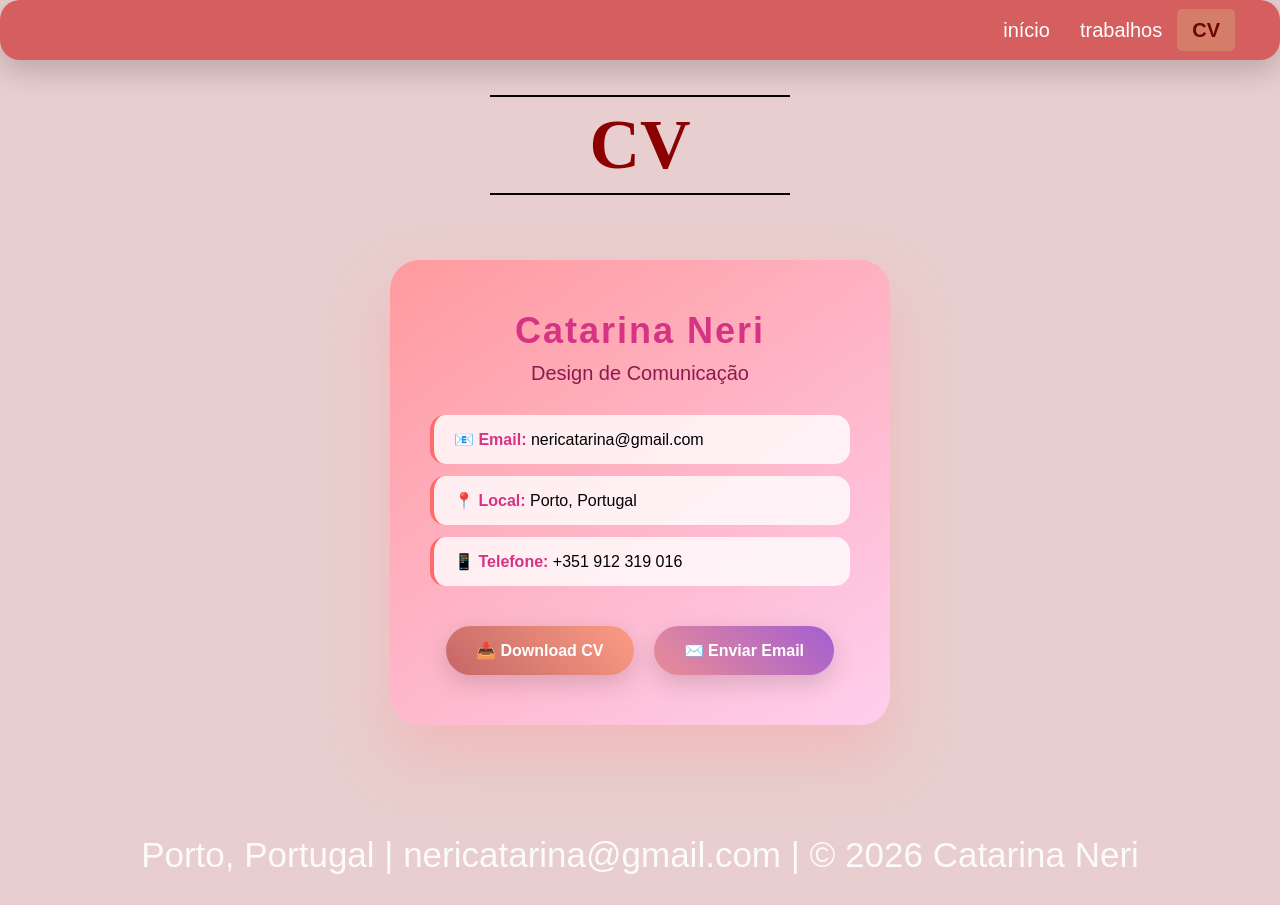
==== CV.html @ a05a5390 "Add files via upload" ====
<!DOCTYPE html>
<html>
<head>
  <meta charset="UTF-8">
  <title>CV - Catarina Neri</title>
  <link rel="stylesheet" href="estilos.css">
</head>
<body>

<div id="cabecalho">
  <ul>
    <li><a href="index.html">início</a></li>
    <li><a href="trabalhos.html">trabalhos</a></li>
    <li><a href="CV.html" class="active">CV</a></li>
  </ul>
</div>

<h1 class="portfolio-title">CV</h1>

<div class="cv-container">
  <div class="cv-card">
    <div class="cv-header">
      <h2>Catarina Neri</h2>
      <p>Design de Comunicação</p>
    </div>
    
    <div class="cv-info">
      <div class="info-item">
        <strong>📧 Email:</strong> nericatarina@gmail.com
      </div>
      <div class="info-item">
        <strong>📍 Local:</strong> Porto, Portugal
      </div>
      <div class="info-item">
        <strong>📱 Telefone:</strong> +351 912 319 016
      </div>
    </div>
    
    <div class="cv-buttons">
      <a href="assets/catarinacv.pdf" class="btn-download" download>📥 Download CV</a>
      <a href="mailto:nericatarina@gmail.com" class="btn-contact">✉️ Enviar Email</a>

    </div>
   
    </div>

</div>

<footer>
  <p>Porto, Portugal | nericatarina@gmail.com | © 2026 Catarina Neri</p>
</footer>
</body>
</html>
---- estilos.css ----
body {
    font-family: Arial,sans-serif;
    background-color: rgb(232, 206, 206);
    margin: 0px;
    padding:0px;
}

.myDiv {
  background: linear-gradient(145deg, #e36a48 0%, #aa2525 100%);
  width: 90%;
  max-width: 600px;
  margin: 40px auto;
  padding: 40px;
  border-radius: 20px;
  box-shadow: 0 20px 40px rgba(0,0,0,0.15);
  font-family: 'Inter', sans-serif;
  color: white;
  line-height: 1.7;
}

.myDiv h2 {
  font-size: 28px;
  font-weight: 700;
  margin-bottom: 20px;
  text-align: center;
  letter-spacing: 1px;
}

.myDiv p {
  font-size: 18px;
  font-weight: 300;
  margin-bottom: 15px;
  text-shadow: 0 2px 4px rgba(0,0,0,0.3);
}


.portfolio-title {
    text-align: center;
    position: relative;
    font-size: 70px;
    color: darkred;
    margin: 50px 0;
    line-height: 1;
   
  font-family: 'Playfair Display', serif ;
}
  

  .portfolio-title::before {
    content: "";
    position: absolute;
    top: -15px;
    left: 50%;
    transform: translateX(-50%);
    width: 300px;
    height: 2px;
    background-color: black;
  }

  .portfolio-title::after {
    content: "";
    position: absolute;
    bottom: -15px;
    left: 50%;
    transform: translateX(-50%);
    width: 300px;
    height: 2px;
    background-color: black;
  }



a {
    color:blue (22,22,175);
    text-decoration:  none; 
  }
  ul { 
      list-style-type: none;
      padding: 0;
  }

h1 {
    color: rgb(145, 14, 14);
    text-align: center;
    font-size: 60px; 
}

p {
    font-size: 35px;
}

#cabecalho {
    background-color: rgb(213, 94, 94);
    margin: 0px;
    padding: 25px;
    display: flex; 
    justify-content: space-between; 
    align-items: center;
}

#cabecalho ul {
    display: flex;
    margin: 0;
    padding: 0;
    width: 100%; 
    justify-content: space-between; 
}

#cabecalho li {
    display: inline;
}


#cabecalho a:active {
    color: rgb(15, 181, 231);
}

#cabecalho ul {
  display: flex;
  justify-content: space-between;
  list-style: none;
  margin: 0;
  padding: 0;
}

#cabecalho a {
  color: white;
  text-decoration: none;
  padding: 10px 15px;
  border-radius: 5px;
  transition: background-color 0.3s;
}

#cabecalho a:hover {
  background-color: rgba(255,255,255,0.2);
}


#cabecalho a.active {
  background-color: rgb(212, 125, 105);
  color: black;
  font-weight: bold;
}
#cabecalho a.active {
  color: rgb(111, 6, 4) !important;
  font-weight: bold;
}

#cabecalho a:hover {
  color: lightgray;
}

.nome {
  background: linear-gradient(145deg, #ff9a9e 0%, #fecfef 100%);
  width: 90%;
  max-width: 600px;
  margin: 20px auto;
  padding: 25px;
  border-radius: 20px;
  box-shadow: 0 15px 30px rgba(0,0,0,0.1);
  font-family: 'Inter', sans-serif;
  text-align: center;
}

.nome p {
  font-size: 32px;
  font-weight: 700;
  color: #d63384;
  margin: 5px 0;
  letter-spacing: 2px;
}

.nome p:nth-child(2) {
  font-size: 20px;
  font-weight: 400;
  color: #6f42c1;
  margin-top: 10px;
}

h1 { font-family: Georgia, serif !important; }
body { scroll-behavior: smooth; }
footer {
  background: linear-gradient(rgb(130, 59, 58));
  color: white;
  text-align: center;
  padding: 30px 20px;
  margin-top: 80px;
  font-family: 'Inter', sans-serif;
  font-size: 16px;
}

footer p {
  margin: 0;
  opacity: 0.9;
}

#cabecalho {
  position: fixed;
  top: 30px;
  right: 30px ;
  z-index: 1000 ;
  box-shadow: 0 20px 40px rgba(0,0,0,0.3) ;
  border-radius: 20px;
}
#cabecalho {
  position: sticky ;
  top: 0 ;
  z-index: 100 ;
  box-shadow: 0 10px 30px rgba(0,0,0,0.2) ;
}
#cabecalho { 
  padding: 30px 5px ; 
  font-size: 14px ; 
}
#cabecalho { font-size: 20px ; }

#cabecalho { height: 40px !important; padding: 10px 25px !important; }

.galeria {
  display: flex;
  flex-wrap: wrap;
  gap: 25px;
  max-width: 1200px;
  margin: 60px auto;
  padding: 0 20px;
  justify-content: center;
}

.projeto {
  position: relative;
  width: 320px;
  height: 420px;
  border-radius: 20px;
  overflow: hidden;
  box-shadow: 0 15px 35px rgba(0,0,0,0.2);
}


.projeto img {
  width: 100%;
  height: 100%;
  object-fit: cover;
}


.info {
  position: absolute;
  bottom: 15px;
  left: 15px;
  background: white;
  padding: 15px 20px;
  border-radius: 12px;
  box-shadow: 0 5px 20px rgba(0,0,0,0.2);
}


.info h3 { margin: 0 0 5px 0; color: #2c3e50; font-size: 20px; }
.info p { margin: 0; color: #7f8c8d; font-size: 14px; }


.cv-container {
  max-width: 500px;
  margin: 80px auto;
  padding: 0 20px;
}

.cv-card {
  background: linear-gradient(145deg, #ff9a9e 0%, #fecfef 100%);
  border-radius: 30px;
  padding: 50px 40px;
  box-shadow: 0 30px 60px rgba(255,154,158,0.4);
  text-align: center;
  font-family: 'Inter', sans-serif;
}

.cv-header h2 {
  font-size: 36px;
  color: #d63384;
  margin: 0 0 10px 0;
  font-weight: 700;
  letter-spacing: 2px;
}

.cv-header p {
  font-size: 20px;
  color: #8b1a4e;
  margin: 0 0 30px 0;
  font-weight: 400;
}

.cv-info {
  text-align: left;
  margin-bottom: 40px;
}

.info-item {
  background: rgba(255,255,255,0.8);
  padding: 15px 20px;
  margin-bottom: 12px;
  border-radius: 15px;
  border-left: 4px solid #ff6b6b;
  font-size: 16px;
}

.info-item strong {
  color: #d63384;
}

.cv-buttons {
  display: flex;
  gap: 20px;
  justify-content: center;
  flex-wrap: wrap;
}

.btn-download, .btn-contact {
  padding: 15px 30px;
  border-radius: 25px;
  text-decoration: none;
  font-weight: 600;
  font-size: 16px;
  transition: all 0.3s ease;
  box-shadow: 0 8px 25px rgba(0,0,0,0.15);
}

.btn-download {
  background: linear-gradient(45deg, #c56666, #fb9d84);
  color: white;
}

.btn-contact {
  background: linear-gradient(45deg, #ea8d96, #a45ed2);
  color: white;
}

.btn-download:hover, .btn-contact:hover, 

  transform: translateY(-3px);
  box-shadow: 0 15px 35px rgba(0,0,0,0.25);
}
h1 { font-family: Georgia, serif !important; }

#cabecalho ul {
  justify-content: flex-end ;  
  padding-right: 20px ;        
}
.modal {
  display: none;
  position: fixed;
  z-index: 1000;
  left: 0;
  top: 0;
  width: 100%;
  height: 100%;
  background: rgba(0,0,0,0.8);
}

.modal-conteudo {
  background: #fff;
  margin: 10% auto;
  padding: 30px;
  border-radius: 15px;
  width: 80%;
  max-width: 600px;
  text-align: center;
  color: #333;
}

.fechar {
  color: #999;
  float: right;
  font-size: 35px;
  font-weight: bold;
  cursor: pointer;
}
.fechar:hover { color: #f00; }
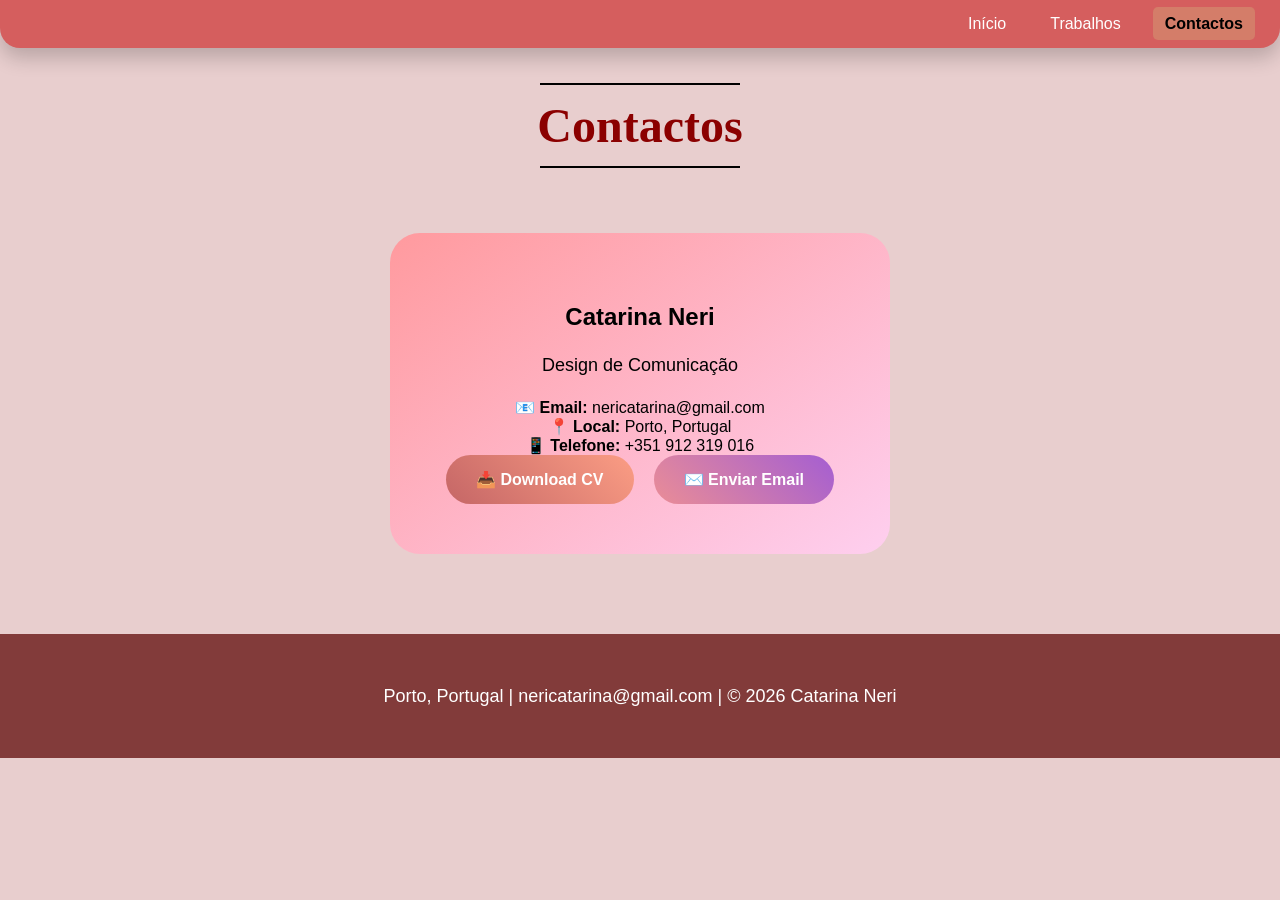
==== commit 5f140456: "actualizei" ====
--- a/CV.html
+++ b/CV.html
@@ -2,20 +2,20 @@
 <html>
 <head>
   <meta charset="UTF-8">
-  <title>CV - Catarina Neri</title>
+  <title>Contactos - Catarina Neri</title>
   <link rel="stylesheet" href="estilos.css">
 </head>
 <body>
 
 <div id="cabecalho">
   <ul>
-    <li><a href="index.html">início</a></li>
-    <li><a href="trabalhos.html">trabalhos</a></li>
-    <li><a href="CV.html" class="active">CV</a></li>
+    <li><a href="index.html">Início</a></li>
+    <li><a href="trabalhos.html">Trabalhos</a></li>
+    <li><a href="CV.html" class="active">Contactos</a></li>
   </ul>
 </div>
 
-<h1 class="portfolio-title">CV</h1>
+<h1 class="portfolio-title">Contactos</h1>
 
 <div class="cv-container">
   <div class="cv-card">
--- a/estilos.css
+++ b/estilos.css
@@ -1,123 +1,25 @@
 body {
-    font-family: Arial,sans-serif;
-    background-color: rgb(232, 206, 206);
-    margin: 0px;
-    padding:0px;
-}
-
-.myDiv {
-  background: linear-gradient(145deg, #e36a48 0%, #aa2525 100%);
-  width: 90%;
-  max-width: 600px;
-  margin: 40px auto;
-  padding: 40px;
-  border-radius: 20px;
-  box-shadow: 0 20px 40px rgba(0,0,0,0.15);
-  font-family: 'Inter', sans-serif;
-  color: white;
-  line-height: 1.7;
-}
-
-.myDiv h2 {
-  font-size: 28px;
-  font-weight: 700;
-  margin-bottom: 20px;
-  text-align: center;
-  letter-spacing: 1px;
-}
-
-.myDiv p {
-  font-size: 18px;
-  font-weight: 300;
-  margin-bottom: 15px;
-  text-shadow: 0 2px 4px rgba(0,0,0,0.3);
-}
-
-
-.portfolio-title {
-    text-align: center;
-    position: relative;
-    font-size: 70px;
-    color: darkred;
-    margin: 50px 0;
-    line-height: 1;
-   
-  font-family: 'Playfair Display', serif ;
-}
-  
-
-  .portfolio-title::before {
-    content: "";
-    position: absolute;
-    top: -15px;
-    left: 50%;
-    transform: translateX(-50%);
-    width: 300px;
-    height: 2px;
-    background-color: black;
-  }
-
-  .portfolio-title::after {
-    content: "";
-    position: absolute;
-    bottom: -15px;
-    left: 50%;
-    transform: translateX(-50%);
-    width: 300px;
-    height: 2px;
-    background-color: black;
-  }
-
-
-
-a {
-    color:blue (22,22,175);
-    text-decoration:  none; 
-  }
-  ul { 
-      list-style-type: none;
-      padding: 0;
-  }
-
-h1 {
-    color: rgb(145, 14, 14);
-    text-align: center;
-    font-size: 60px; 
-}
-
-p {
-    font-size: 35px;
+  font-family: Arial, sans-serif;
+  background-color: rgb(232, 206, 206);
+  margin: 0;
+  padding: 0;
+  scroll-behavior: smooth;
 }
 
 #cabecalho {
-    background-color: rgb(213, 94, 94);
-    margin: 0px;
-    padding: 25px;
-    display: flex; 
-    justify-content: space-between; 
-    align-items: center;
-}
-
-#cabecalho ul {
-    display: flex;
-    margin: 0;
-    padding: 0;
-    width: 100%; 
-    justify-content: space-between; 
-}
-
-#cabecalho li {
-    display: inline;
-}
-
-
-#cabecalho a:active {
-    color: rgb(15, 181, 231);
+  background-color: rgb(213, 94, 94);
+  padding: 15px 25px;
+  position: sticky;
+  top: 0;
+  z-index: 1000;
+  border-radius: 0 0 20px 20px;
+  box-shadow: 0 10px 20px rgba(0,0,0,0.2);
 }
 
 #cabecalho ul {
   display: flex;
-  justify-content: space-between;
+  justify-content: flex-end;
+  gap: 20px;
   list-style: none;
   margin: 0;
   padding: 0;
@@ -126,95 +28,79 @@
 #cabecalho a {
   color: white;
   text-decoration: none;
-  padding: 10px 15px;
+  padding: 8px 12px;
   border-radius: 5px;
-  transition: background-color 0.3s;
 }
 
 #cabecalho a:hover {
   background-color: rgba(255,255,255,0.2);
 }
 
-
 #cabecalho a.active {
   background-color: rgb(212, 125, 105);
   color: black;
   font-weight: bold;
 }
-#cabecalho a.active {
-  color: rgb(111, 6, 4) !important;
-  font-weight: bold;
+
+h1 {
+  color: rgb(145, 14, 14);
+  text-align: center;
+  font-size: 60px;
+  font-family: Georgia, serif;
 }
 
-#cabecalho a:hover {
-  color: lightgray;
+p {
+  font-size: 18px;
+  line-height: 1.6;
 }
 
-.nome {
-  background: linear-gradient(145deg, #ff9a9e 0%, #fecfef 100%);
+.nome, .myDiv {
   width: 90%;
   max-width: 600px;
   margin: 20px auto;
   padding: 25px;
   border-radius: 20px;
-  box-shadow: 0 15px 30px rgba(0,0,0,0.1);
-  font-family: 'Inter', sans-serif;
+  color: white;
   text-align: center;
 }
 
-.nome p {
-  font-size: 32px;
-  font-weight: 700;
+.nome {
+  background: linear-gradient(145deg, #ff9a9e 0%, #fecfef 100%);
   color: #d63384;
-  margin: 5px 0;
-  letter-spacing: 2px;
 }
 
-.nome p:nth-child(2) {
-  font-size: 20px;
-  font-weight: 400;
-  color: #6f42c1;
-  margin-top: 10px;
+.myDiv {
+  background: linear-gradient(145deg, #e36a48 0%, #aa2525 100%);
+  box-shadow: 0 20px 40px rgba(0,0,0,0.15);
 }
 
-h1 { font-family: Georgia, serif !important; }
-body { scroll-behavior: smooth; }
-footer {
-  background: linear-gradient(rgb(130, 59, 58));
-  color: white;
+.portfolio-title {
   text-align: center;
-  padding: 30px 20px;
-  margin-top: 80px;
-  font-family: 'Inter', sans-serif;
-  font-size: 16px;
+  font-size: 48px;
+  color: darkred;
+  margin: 50px 0;
+  font-family: 'Playfair Display', serif;
+  position: relative;
 }
 
-footer p {
-  margin: 0;
-  opacity: 0.9;
+.portfolio-title::before,
+.portfolio-title::after {
+  content: "";
+  position: absolute;
+  left: 50%;
+  transform: translateX(-50%);
+  width: 200px;
+  height: 2px;
+  background-color: black;
 }
 
-#cabecalho {
-  position: fixed;
-  top: 30px;
-  right: 30px ;
-  z-index: 1000 ;
-  box-shadow: 0 20px 40px rgba(0,0,0,0.3) ;
-  border-radius: 20px;
+.portfolio-title::before {
+  top: -15px;
 }
-#cabecalho {
-  position: sticky ;
-  top: 0 ;
-  z-index: 100 ;
-  box-shadow: 0 10px 30px rgba(0,0,0,0.2) ;
+
+.portfolio-title::after {
+  bottom: -15px;
 }
-#cabecalho { 
-  padding: 30px 5px ; 
-  font-size: 14px ; 
-}
-#cabecalho { font-size: 20px ; }
-
-#cabecalho { height: 40px !important; padding: 10px 25px !important; }
 
 .galeria {
   display: flex;
@@ -235,13 +121,11 @@
   box-shadow: 0 15px 35px rgba(0,0,0,0.2);
 }
 
-
 .projeto img {
   width: 100%;
   height: 100%;
   object-fit: cover;
 }
-
 
 .info {
   position: absolute;
@@ -250,13 +134,19 @@
   background: white;
   padding: 15px 20px;
   border-radius: 12px;
-  box-shadow: 0 5px 20px rgba(0,0,0,0.2);
 }
 
+.info h3 {
+  margin: 0 0 5px 0;
+  font-size: 20px;
+  color: #2c3e50;
+}
 
-.info h3 { margin: 0 0 5px 0; color: #2c3e50; font-size: 20px; }
-.info p { margin: 0; color: #7f8c8d; font-size: 14px; }
-
+.info p {
+  margin: 0;
+  font-size: 14px;
+  color: #7f8c8d;
+}
 
 .cv-container {
   max-width: 500px;
@@ -268,42 +158,7 @@
   background: linear-gradient(145deg, #ff9a9e 0%, #fecfef 100%);
   border-radius: 30px;
   padding: 50px 40px;
-  box-shadow: 0 30px 60px rgba(255,154,158,0.4);
   text-align: center;
-  font-family: 'Inter', sans-serif;
-}
-
-.cv-header h2 {
-  font-size: 36px;
-  color: #d63384;
-  margin: 0 0 10px 0;
-  font-weight: 700;
-  letter-spacing: 2px;
-}
-
-.cv-header p {
-  font-size: 20px;
-  color: #8b1a4e;
-  margin: 0 0 30px 0;
-  font-weight: 400;
-}
-
-.cv-info {
-  text-align: left;
-  margin-bottom: 40px;
-}
-
-.info-item {
-  background: rgba(255,255,255,0.8);
-  padding: 15px 20px;
-  margin-bottom: 12px;
-  border-radius: 15px;
-  border-left: 4px solid #ff6b6b;
-  font-size: 16px;
-}
-
-.info-item strong {
-  color: #d63384;
 }
 
 .cv-buttons {
@@ -313,64 +168,27 @@
   flex-wrap: wrap;
 }
 
-.btn-download, .btn-contact {
+.btn-download,
+.btn-contact {
   padding: 15px 30px;
   border-radius: 25px;
   text-decoration: none;
   font-weight: 600;
-  font-size: 16px;
-  transition: all 0.3s ease;
-  box-shadow: 0 8px 25px rgba(0,0,0,0.15);
+  color: white;
 }
 
 .btn-download {
   background: linear-gradient(45deg, #c56666, #fb9d84);
-  color: white;
 }
 
 .btn-contact {
   background: linear-gradient(45deg, #ea8d96, #a45ed2);
-  color: white;
 }
 
-.btn-download:hover, .btn-contact:hover, 
-
-  transform: translateY(-3px);
-  box-shadow: 0 15px 35px rgba(0,0,0,0.25);
+footer {
+  background: rgb(130, 59, 58);
+  color: white;
+  text-align: center;
+  padding: 30px 20px;
+  margin-top: 80px;
 }
-h1 { font-family: Georgia, serif !important; }
-
-#cabecalho ul {
-  justify-content: flex-end ;  
-  padding-right: 20px ;        
-}
-.modal {
-  display: none;
-  position: fixed;
-  z-index: 1000;
-  left: 0;
-  top: 0;
-  width: 100%;
-  height: 100%;
-  background: rgba(0,0,0,0.8);
-}
-
-.modal-conteudo {
-  background: #fff;
-  margin: 10% auto;
-  padding: 30px;
-  border-radius: 15px;
-  width: 80%;
-  max-width: 600px;
-  text-align: center;
-  color: #333;
-}
-
-.fechar {
-  color: #999;
-  float: right;
-  font-size: 35px;
-  font-weight: bold;
-  cursor: pointer;
-}
-.fechar:hover { color: #f00; }
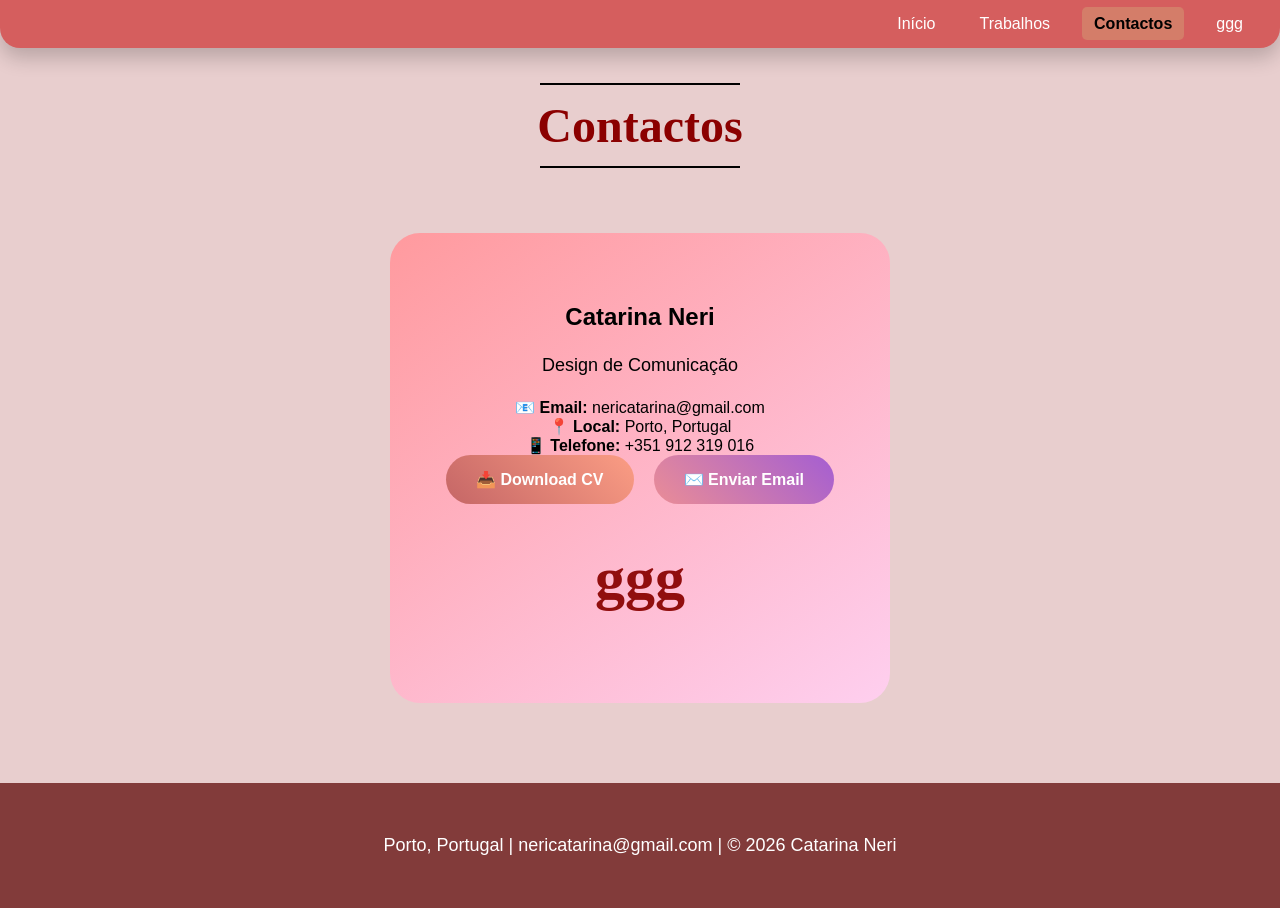
==== commit bbd68ccf: "mudei" ====
--- a/CV.html
+++ b/CV.html
@@ -12,6 +12,7 @@
     <li><a href="index.html">Início</a></li>
     <li><a href="trabalhos.html">Trabalhos</a></li>
     <li><a href="CV.html" class="active">Contactos</a></li>
+     <li><a href="#about">ggg</a></li>
   </ul>
 </div>
 
@@ -41,6 +42,10 @@
       <a href="mailto:nericatarina@gmail.com" class="btn-contact">✉️ Enviar Email</a>
 
     </div>
+
+  <div id="about">
+<h1>ggg</h1>
+  </div>
    
     </div>
 
--- a/estilos.css
+++ b/estilos.css
@@ -11,7 +11,7 @@
   padding: 15px 25px;
   position: sticky;
   top: 0;
-  z-index: 1000;
+  z-index: 2;
   border-radius: 0 0 20px 20px;
   box-shadow: 0 10px 20px rgba(0,0,0,0.2);
 }
@@ -192,3 +192,129 @@
   padding: 30px 20px;
   margin-top: 80px;
 }
+
+
+
+.row > .column {
+  padding: 0 8px;
+}
+
+.row:after {
+  content: "";
+  display: table;
+  clear: both;
+}
+
+/* Create four equal columns that floats next to eachother */
+.column {
+  float: left;
+  width: 25%;
+}
+
+/* The Modal (background) */
+.modal {
+  display: none;
+  position: fixed;
+  z-index: 3;
+  padding-top: 100px;
+  left: 0;
+  top: 0;
+  width: 100%;
+  height: 100%;
+  overflow: auto;
+  background-color: black;
+}
+
+/* Modal Content */
+.modal-content {
+  position: relative;
+  background-color: #fefefe;
+  margin: auto;
+  padding: 0;
+ width: 40%;
+max-width: 500px;
+}
+
+/* The Close Button */
+.close {
+  color: white;
+  position: absolute;
+  top: 10px;
+  right: 25px;
+  font-size: 35px;
+  font-weight: bold;
+}
+
+.close:hover,
+.close:focus {
+  color: #999;
+  text-decoration: none;
+  cursor: pointer;
+}
+
+/* Hide the slides by default */
+.mySlides {
+  display: none;
+}
+
+/* Next & previous buttons */
+.prev,
+.next {
+  cursor: pointer;
+  position: absolute;
+  top: 50%;
+  transform: translateY(-50%);
+  padding: 16px;
+  color: white;
+  font-weight: bold;
+  font-size: 28px;
+  transition: 0.6s ease;
+  user-select: none;
+  -webkit-user-select: none;
+  background-color: rgba(187, 87, 87, 0.8);
+  z-index: 10;
+}
+
+.prev {
+  left: -60px;
+  border-radius: 0 3px 3px 0;
+}
+
+.next {
+  right: -60px;
+  border-radius: 3px 0 0 3px;
+}
+
+/* Number text (1/3 etc) */
+.numbertext {
+  color: #f2f2f2;
+  font-size: 12px;
+  padding: 8px 12px;
+  position: absolute;
+  top: 0;
+}
+
+/* Caption text */
+.caption-container {
+  text-align: center;
+  background-color: rgb(191, 58, 58);
+  padding: 2px 16px;
+  color: white;
+}
+
+img.demo {
+  opacity: 0.6;
+}
+
+.active,
+.demo:hover {
+  opacity: 1;
+}
+
+img.hover-shadow {
+  transition: 0.3s;
+}
+
+.hover-shadow:hover {
+  box-shadow: 0 4px 8px 0 rgba(0, 0, 0, 0.2), 0 6px 20px 0 rgba(0, 0, 0, 0.19);
+}
